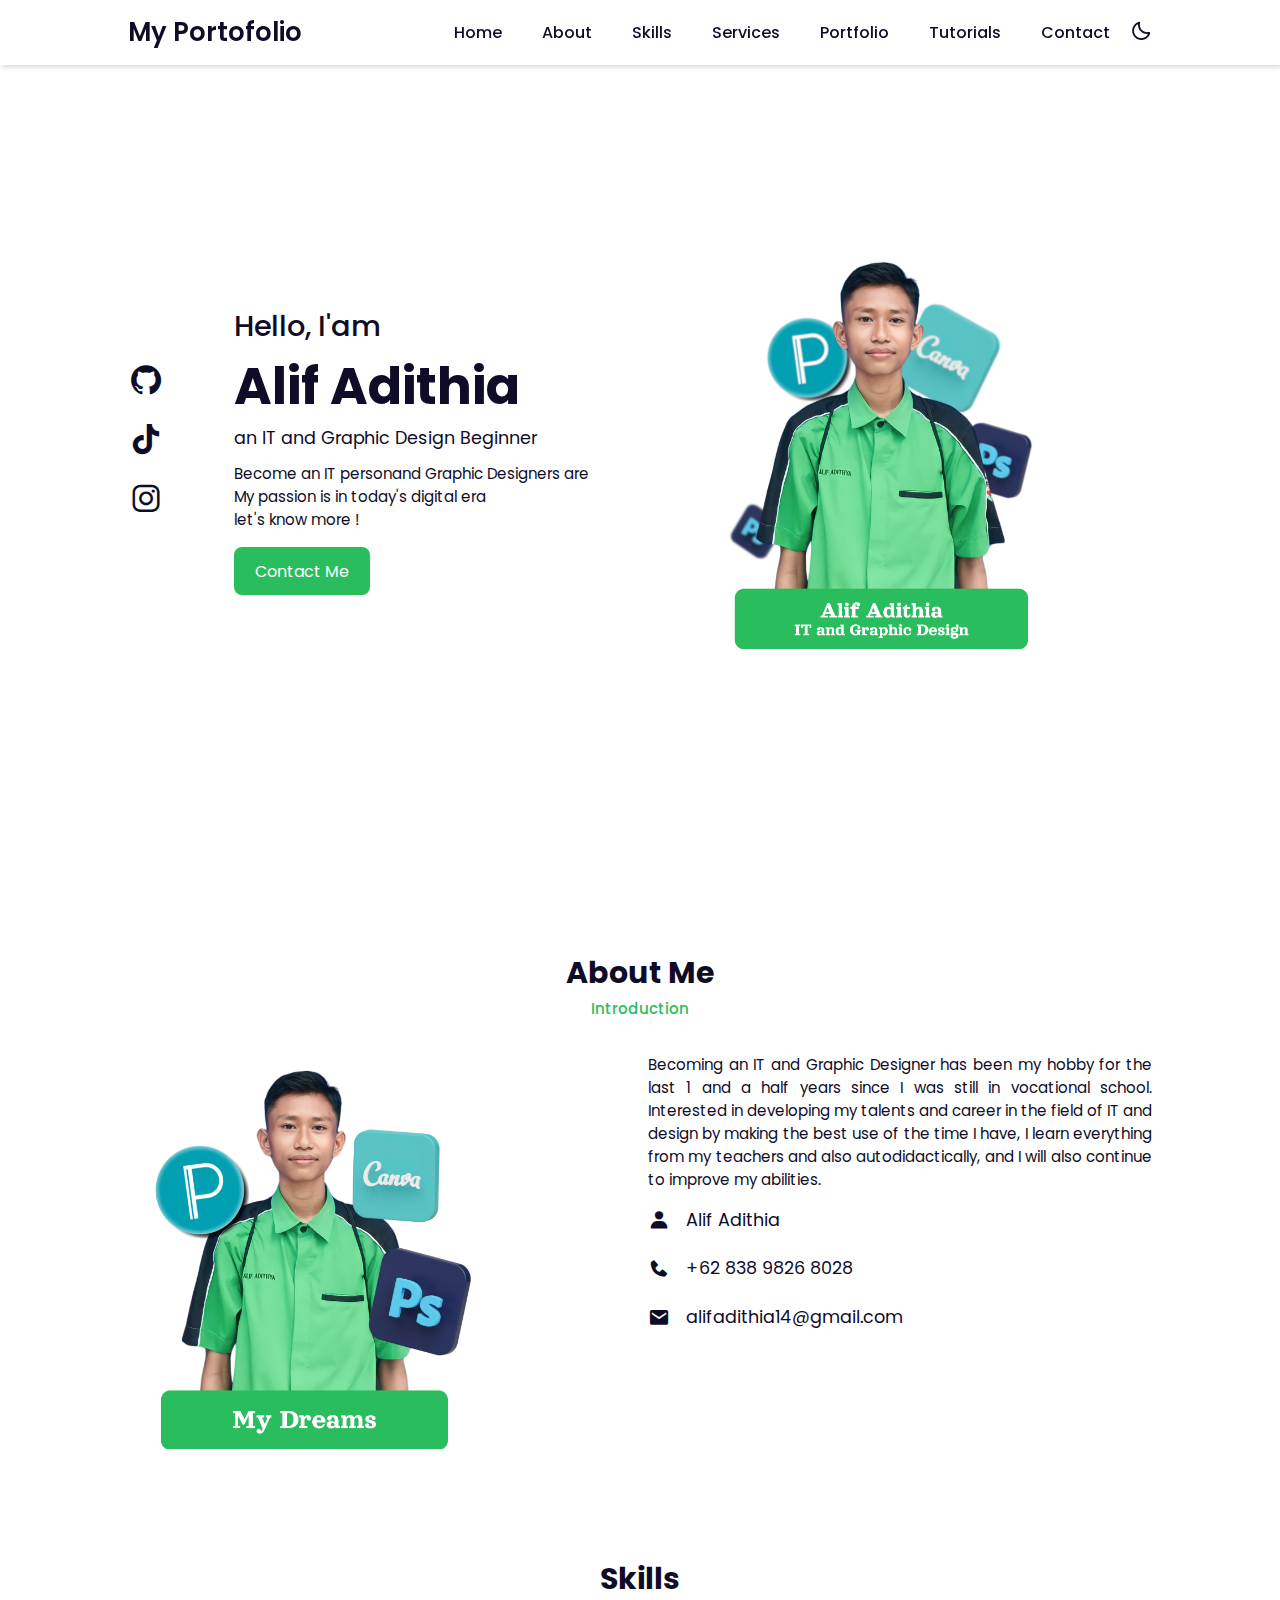
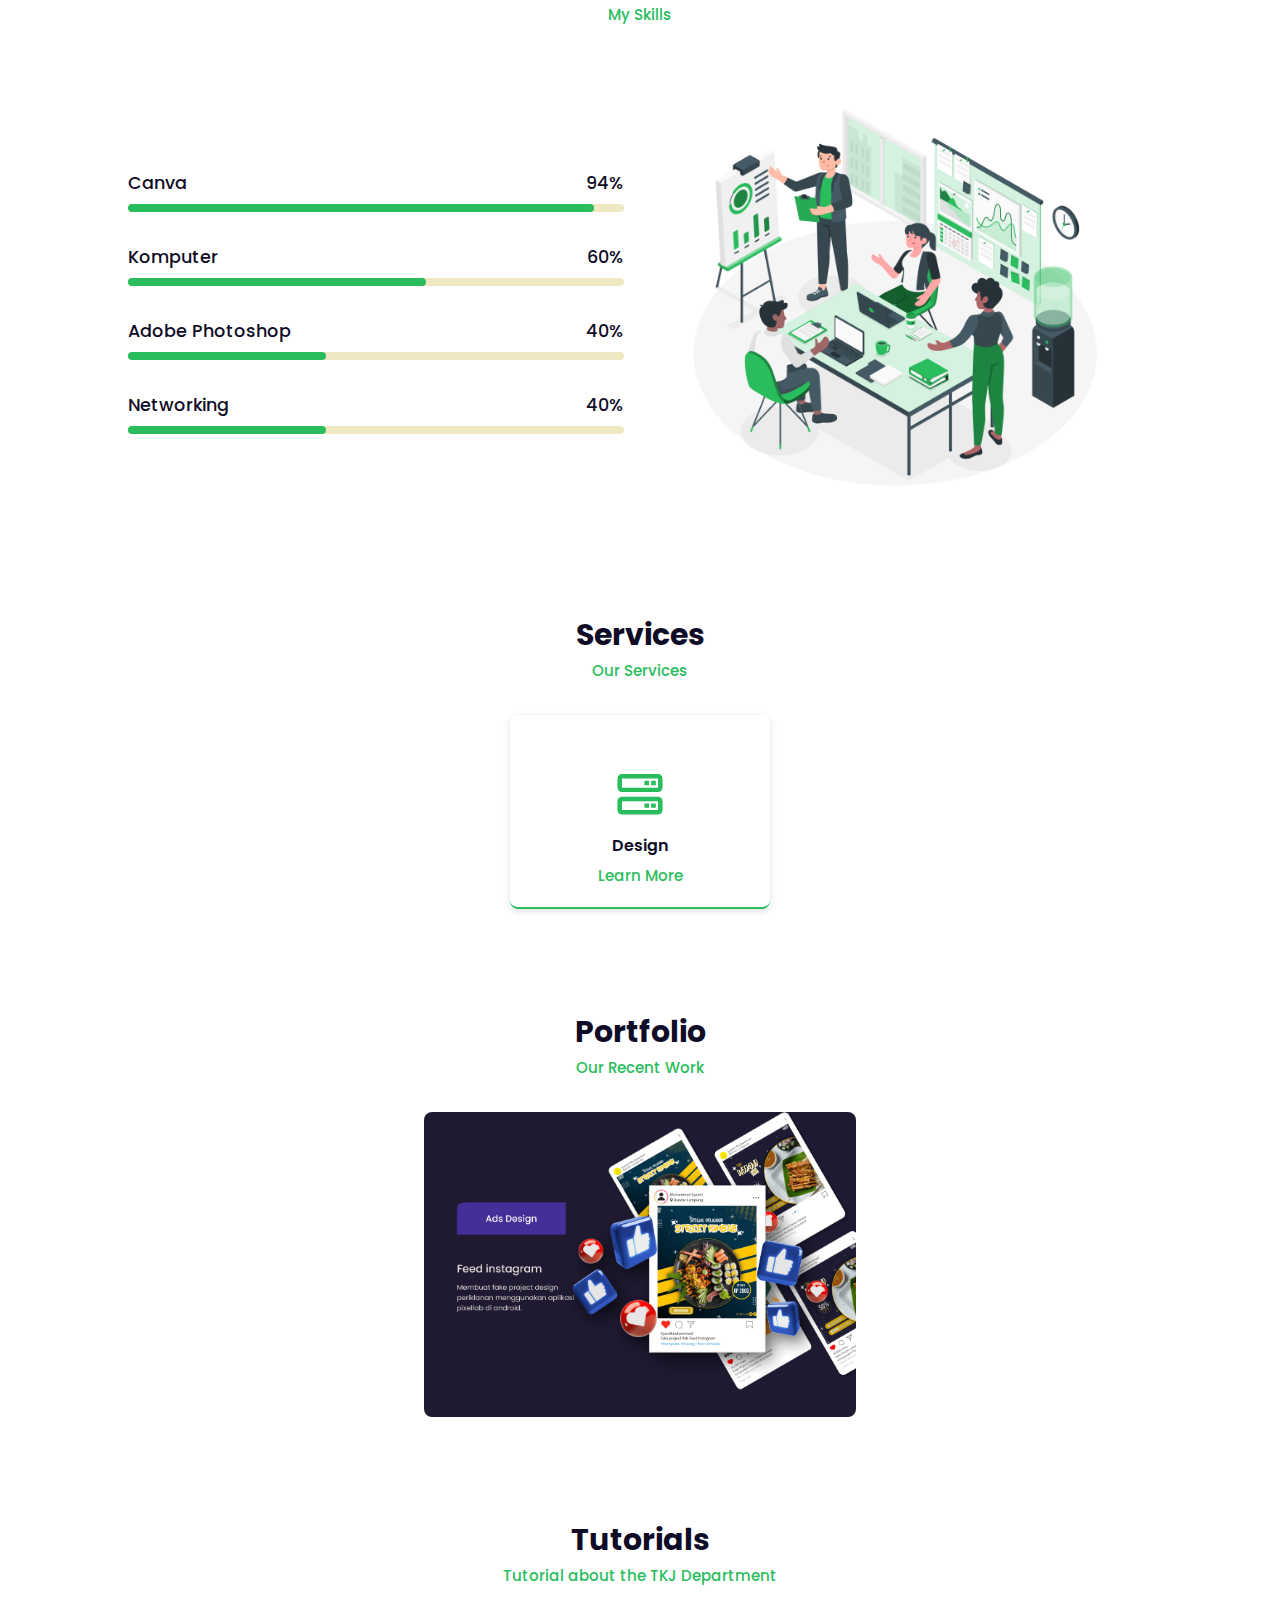
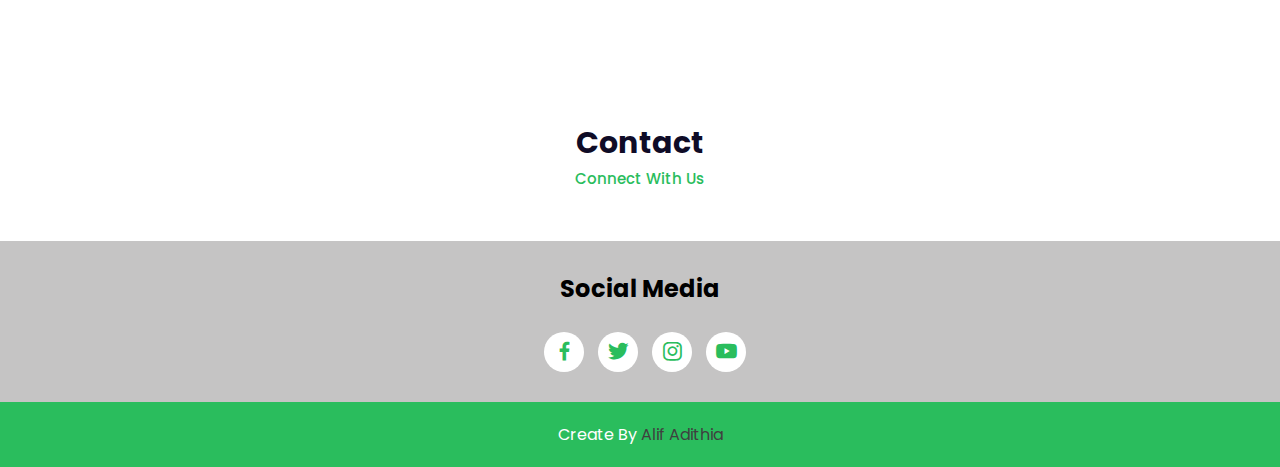
==== index.html @ b5aeb304 "Update index.html" ====
<!DOCTYPE html>
<html lang="en">
<head>
    <meta charset="UTF-8">
    <meta http-equiv="X-UA-Compatible" content="IE=edge">
    <meta name="viewport" content="width=device-width, initial-scale=1.0">
    <title>Portofolio || Alif Adithia</title>
          

    <!-- Link To CSS -->
    <link rel="stylesheet" href="./css/style.css">
    <!-- Box Icons -->
    <link rel="stylesheet"
  href="https://unpkg.com/boxicons@2.1.4/css/boxicons.min.css">
 
</head>
<body>
    <!-- Navbar -->
    <header>
        <a href="#" class="logo">My Portofolio</a>
 
        <div class="bx bx-menu" id="menu-icon"></div>
 
        <ul class="navbar">
            <li><a href="#home">Home</a></li>
            <li><a href="#about">About</a></li>
            <li><a href="#skills">Skills</a></li>
            <li><a href="#services">Services</a></li>
            <li><a href="#portfolio">Portfolio</a></li>
            <li><a href="#tutorials">Tutorials</a></li>
            <li><a href="#contact">Contact</a></li>
            <div class="bx bx-moon" id="darkmode"></div>
        </ul>
    </header>
    <!-- Home -->
 
    <section class="home" id="home">
        <div class="social">
            <a href="https://github.com/alif-adithia"><i class='bx bxl-github bx-md'></i></a>
            <a href="https://tiktok.com/@alif_adithia14"><i class='bx bxl-tiktok bx-md' ></i></a>
            <a href="https://www.instagram.com/alif_adithia38/"><i class='bx bxl-instagram bx-md' ></i></a>
        </div>
        <div class="home-img">
            <img src="image/11.png" alt="">
        </div>
        <div class="home-text">
            <span>Hello, I'am</span>
            <h1 class="text running">Alif Adithia</h1>
            <h2>an IT and Graphic Design Beginner</h2>
            <p>Become an IT personand Graphic Designers are <br> My passion is in today's digital era<br> let's know more !</p>
            <a href="https://wa.me/+6283898268028" class="btn">Contact Me</a>
        </div>
 
    </section>
    <!-- About -->
    <section class="about" id="about">
        <div class="heading">
            <h2>About Me</h2>
            <span>Introduction</span>
        </div>
        <!-- About Content -->
        <div class="about-container">
            <div class="about-img">
                <img src="image/about.png" alt="">
            </div>
            <div class="about-text">
                <p>Becoming an IT and Graphic Designer has been my hobby for the last 1 and a half years since I was still in vocational school. Interested in developing my talents and career in the field of IT and design by making the best use of the time I have, I learn everything from my teachers and also autodidactically, and I will also continue to improve my abilities.</p>
                <div class="information">
                    <!-- Box 1 -->
                    <div class="info-box">
                        <i class='bx bxs-user' ></i>
                        <span>Alif Adithia</span>
                    </div>
                    <!-- Box 2 -->
                    <div class="info-box">
                        <i class='bx bxs-phone' ></i>
                        <span>+62 838 9826 8028</span>
                    </div>
                    <!-- Box 3 -->
                    <div class="info-box">
                        <i class='bx bxs-envelope' ></i>
                        <span>alifadithia14@gmail.com</span>
                    </div>
                </div>
            </div>
        </div>
    </section>
    <!-- Skills -->
    <section class="skills" id="skills">
        <div class="heading">
            <h2>Skills</h2>
            <span>My Skills</span>
        </div>
        <!-- Skills Content -->
        <div class="skills-container">
            <div class="bars">
                <!-- Box 1 -->
                <div class="bars-box">
                    <h3>Canva</h3>
                    <span>94%</span>
                    <div class="light-bar"></div>
                    <div class="percent-bar html-bar"></div>
                </div>
                <!-- Box 2 -->
                <div class="bars-box">
                    <h3>Komputer</h3>
                    <span>60%</span>
                    <div class="light-bar"></div>
                    <div class="percent-bar css-bar"></div>
                </div>
                <!-- Box 3 -->
                <div class="bars-box">
                    <h3>Adobe Photoshop</h3>
                    <span>40%</span>
                    <div class="light-bar"></div>
                    <div class="percent-bar js-bar"></div>
                </div>
                <!-- Box 4 -->
                <div class="bars-box">
                    <h3>Networking</h3>
                    <span>40%</span>
                    <div class="light-bar"></div>
                    <div class="percent-bar js-bar"></div>
                </div>
            </div>
            <div class="skills-img">
                <img src="image/234.png" alt="">
            </div>
        </div>
 
    </section>
    <!-- Services -->
    <section class="services" id="services">
        <div class="heading">
            <h2>Services</h2>
            <span>Our Services</span>
        </div>
        <div class="services-content">
            <!-- Box 1 -->
            <div class="services-box">
                <i class='bx bx-server' ></i>
                <h3>Design</h3>
                <a href="#">Learn More</a>
            </div>
        </div>
    </section>
    <!-- Portfolio -->
    <section class="portfolio" id="portfolio">
        <div class="heading">
            <h2>Portfolio</h2>
            <span>Our Recent Work</span>
        </div>
        <div class="portfolio-content">
            <div class="portfolio-img">
                <a href="https://www.instagram.com/osis_smkpab10/">
                    <img src="image/project1.png" alt="">
                </a>
            </div>
            <div class="portfolio-img">
                <a href="https://www.instagram.com/adithia.design/">
                    <img src="image/project2.png" alt="">
                </a>
            </div>
            <div class="portfolio-img">
                <a href="https://www.instagram.com/xi.tkj1_net/">
                    <img src="image/project3.png" alt="">
                </a>
            </div> 
        </div>
    </section>
      <!-- Tutorials -->
    <section class="tutorials" id="tutorials">
        <div class="heading">
            <h2>Tutorials</h2>
            <span>Tutorial about the TKJ Department</span>
        </div>
        <div class="portfolio-content">
            <div class="portfolio-img">
                <a href="https://yaroh791.my.canva.site/alif-adithia-install-debian9">
                    <img src="image/01.jpg" alt="">
                </a>
            </div>
            <div class="portfolio-img">
                <a href="https://www.instagram.com/adithia.design/">
                    <img src="image/proect2.png" alt="">
                </a>
            </div>
            <div class="portfolio-img">
                <a href="https://www.instagram.com/xi.tkj1_net/">
                    <img src="image/projet3.png" alt="">
                </a>
            </div>
        </div>
    </section>
    <!-- Contact -->
    <section class="contact" id="contact">
        <div class="heading">
            <h2>Contact</h2>
            <span>Connect With Us</span>
        </div>
    </section>
    <!-- Footer -->
    <div class="footer">
        <h2>Social Media</h2>
        <div class="footer-social">
            <a href="https://web.facebook.com/profile.php?id=100071514007228"><i class='bx bxl-facebook' ></i></a>
            <a href="https://twitter.com/alifadithia38"><i class='bx bxl-twitter' ></i></a>
            <a href="https://www.instagram.com/alif_adithia38/"><i class='bx bxl-instagram' > </i></a>
            <a href="https://www.youtube.com/@alif_adithia38"><i class='bx bxl-youtube' ></i></a>
        </div>
 
    </div>
    <!-- Copyright -->
    <div class="copyright">
        <p>Create By <a href="">Alif Adithia</a></p>
    </div>
 
 
 
    <!-- Link To JS -->
    <script src="./js/script.js"></script>
</body>
</html>
---- css/style.css ----
/* Google Fonts */
@import url("https://fonts.googleapis.com/css2?family=Poppins:wght@200;300;400;500;600;700&display=swap");
* {
  margin: 0;
  padding: 0;
  box-sizing: border-box;
  list-style: none;
  text-decoration: none;
  scroll-behavior: smooth;
  scroll-padding-top: 2rem;
  font-family: "Poppins", sans-serif;
}
:root {
  --main-color: #2ABD5D;
  --bg-color: #fff;
  --text-color: #0f0c27;
  --hover: #2ABD5D;
 
  --big-font: 3.2rem;
  --medium-font: 1.8rem;
  --p-font: 0.941rem;
}
section {
  padding: 50px 10%;
}
body.active {
  --text-color: #fff;
  --bg-color: #2E2F34;
}
body {
  background: var(--bg-color);
  color: var(--text-color);
}
*::selection {
  color: var(--bg-color);
  background: var(--main-color);
}
.heading {
  text-align: center;
}
.heading h2 {
  font-size: 30px;
}
 
.heading span {
  font-size: var(--p-font);
  color: #2ABD5D;
}
header {
  position: fixed;
  width: 100%;
  top: 0;
  right: 0;
  z-index: 1000;
  display: flex;
  align-items: center;
  justify-content: space-between;
  background: var(--bg-color);
  padding: 13px 10%;
  transition: 0.2s;
  box-shadow: -3px -3px 7px #ffffff73,
				2px 2px 5px rgba(94, 104, 121, 0.288);
}
header.shadow {
  box-shadow: 0 0 4px rgb(14 55 54 / 15%);
}
.logo {
  font-size: 1.61rem;
  font-weight: 600;
  color: var(--text-color);
}
.navbar {
  display: flex;
}
.navbar a {
  font-size: 1rem;
  padding: 10px 20px;
  color: var(--text-color);
  font-weight: 500;
}
.navbar a:hover {
  color: var(--hover);
}
#menu-icon {
  font-size: 24px;
  cursor: pointer;
  z-index: 10001;
  display: none;
}
#darkmode {
  font-size: 22px;
  cursor: pointer;
}
.home {
  position: relative;
  width: 100%;
  min-height: 100vh;
  display: grid;
  grid-template-columns: 0.2fr 1fr 1fr;
  align-items: center;
  gap: 1rem;
}
.home-img {
  order: 6;
}
.home-img img {
  width: 80%;
}
.home-text span {
  font-size: var(--medium-font);
  font-weight: 500;
}
.home-text h1 {
  font-size: var(--big-font);
}


.home-text h2 {
  font-size: 1.1rem;
  font-weight: 400;
}
.home-text p {
  font-size: var(--p-font);
  font-weight: 400;
  margin: 0.7rem 0 1rem;
}
.social {
  display: flex;
  flex-direction: column;
}
.social a {
  margin-bottom: 1rem;
  font-size: 22px;
  color: var(--text-color);
}
.social a:hover {
  color: var(--hover);
}
.btn {
  display: inline-block;
  background: var(--main-color);
  color: #fff;
  padding: 0.7rem 1.3rem;
  border-radius: 0.5rem;
}
.btn:hover {
  background: var(--hover);
}
 

.about-container {
  display: grid;
  grid-template-columns: repeat(2, 1fr);
  gap: 1rem;
  margin-top: 2rem;
}
 
.about-img img {
  width: 70%;
  border-radius: 0.5rem;
}
.about-text p {
  font-size: var(--p-font);
  font-weight: 400;
  text-align: justify;
}
.information {
  margin: 1rem 0 1.4rem;
}
.information .info-box {
  display: flex;
  align-items: center;
  margin-bottom: 1.4rem;
}
.information .info-box .bx {
  font-size: 22px;
}
.information .info-box span {
  font-weight: 400;
  margin-left: 1rem;
}
.skills-container {
  display: grid;
  grid-template-columns: repeat(2, 1fr);
  align-items: center;
  gap: 2rem;
  margin-top: 4rem;
}
.skills-img img {
  width: 90%;
  padding-left: 2rem;
  object-position: center;
}
.bars-box {
  position: relative;
  display: flex;
  justify-content: space-between;
  align-items: center;
  padding: 1rem 0;
  margin-bottom: 1rem;
}
.bars-box h3,
span {
  font-size: 1.1rem;
  font-weight: 500;
}
.light-bar {
  position: absolute;
  bottom: 0;
  left: 0;
  width: 100%;
  height: 0.5rem;
  background:hsla(49, 61%, 63%, 0.4);
  border-radius: 0.5rem;
}
.percent-bar {
  position: absolute;
  bottom: 0;
  left: 0;
  height: 0.5rem;
  background: var(--main-color);
  border-radius: 0.5rem;
}
.html-bar {
  width: 94%;
}
.css-bar {
  width: 60%;
}
.js-bar {
  width: 40%;
}
.react-bar {
  width: 80%;
}
.services-content {
  display: grid;
  grid-template-columns: repeat(auto-fit, minmax(200px, auto));
  justify-content: center;
  gap: 1rem;
  margin-top: 2rem;
}
.services-box {
  padding: 20px;
  width: 260px;
  display: flex;
  flex-direction: column;
  align-items: center;
  text-align: center;
  border-radius: 0.5rem;
  border-bottom: 2px solid var(--main-color);
  box-shadow: 0 2px 7px rgb(14 55 54 / 15%);
}
.services-box:hover{
 background-color: #2ABD5D;
}

.services-box h3 {
  font-size: 1rem;
  font-weight: 600;
  margin: 0.7rem 0 0.4rem;
}
.services-box:hover h3{
  color: #fff;
}
.services-box .bx {
  padding-top: 2rem;
  font-size: 54px;
  color: var(--main-color);
}
.services-box:hover .bx{
  color: #ffffff;
}
.services-box a {
  color: var(--main-color);
  font-size: var(--p-font);
  font-weight: 500;
}
.services-box:hover a{
  color: #8b8a8f;
}
.portfolio-content {
  display: grid;
  grid-template-columns: repeat(auto-fit, minmax(280px, auto));
  gap: 1rem;
  margin-top: 2rem;
}
.portfolio-img {
  overflow: hidden;
  border-radius: 0.5rem;
}
.portfolio-img img {
  width: 100%;
  display: block;
}
.portfolio-img img:hover {
  transform: scale(1.1);
  transition: 0.5s;
}
.contact-form {
  display: grid;
  place-items: center;
  margin-top: 2rem;
}
.contact-form form {
  display: flex;
  flex-direction: column;
  width: 650px;
}
form input,
textarea {
  padding: 15px;
  border-radius: 0.5rem;
  width: 100%;
  border: none;
  outline: none;
  background: hsla(49, 100%, 50%, 0.171);
  margin-bottom: 1rem;
  color: var(--text-color);
}
form input::placeholder,
textarea::placeholder {
  color: var(--text-color);
}
form textarea {
  resize: none;
  height: 200px;
}
.contact-button {
  width: 160px;
  cursor: pointer;
  background: #2ABD5D;
  color: #fff;
  justify-content: center;
  text-transform: uppercase;
  letter-spacing: 1px;
  margin-left: 38%;
}
.contact-button:hover {
  background: var(--hover);
}
.footer {
  display: grid;
  place-items: center;
  padding: 30px;
  background: #c5c4c4;
  color: #000;
}
.footer h2 {
  font-size: 1.5rem;
  margin-bottom: 1.6rem;
}
.footer-social a i{
  color: #2ABD5D;
  font-size: 25px;
  margin-left: 10px;
  text-align: center;
  line-height: 40px;
  background-color: #fff;
  border-radius: 50%;
  width: 40px;
  height: 40px;
}
.copyright {
  padding: 20px;
  background: var(--main-color);
  text-align: center;
  color: #fff;
}
.copyright a{
  color: #3f3f3f;
}
/* Making Responsive */
@media (max-width: 991px) {
  header {
    padding: 18px 4%;
  }
  section {
    padding: 50px 4%;
  }
}
@media (max-width: 881px) {
  :root {
    --big-font: 2.7rem;
    --medium-font: 1.4rem;
  }
}
@media (max-width: 768px) {
  :root {
    --big-font: 2.4rem;
    --medium-font: 1.2rem;
  }
  header {
    padding: 11px 4%;
  }
  #menu-icon {
    display: initial;
    color: var(--text-color);
  }
  header .navbar {
    position: absolute;
    top: -500px;
    left: 0;
    right: 0;
    display: flex;
    flex-direction: column;
    background: var(--bg-color);
    box-shadow: 0 4px 4px rgb(0 0 0 / 10%);
    transition: 0.2s ease;
    text-align: center;
  }
  .navbar.active {
    top: 100%;
  }
  .navbar a {
    padding: 1.5rem;
    display: block;
    background: var(--bg-color);
  }
  #darkmode {
    position: absolute;
    top: 1.4rem;
    right: 2rem;
  }
  .scroll-down {
    display: none;
  }
  .home {
    grid-template-columns: 0.5fr 3fr;
  }
  .home-text {
    grid-column: 1/3;
    padding-left: 1.4rem;
  }
  .home-img {
    order: initial;
  }
  .about-container {
    grid-template-columns: 1fr;
  }
  .about-img {
    display: flex;
    justify-content: center;
  }
  .skills-container {
    grid-template-columns: 1fr;
  }
  .skills-img img {
    padding-left: 0;
  }
  .skills-img {
    padding-top: 2rem;
    display: flex;
    justify-content: center;
  }
  .contact-form form{
    width: 300px;
  }
  .contact-button{
    margin-left: 25%;
  }
}
@media (max-width: 340px) {
  :root {
    --big-font: 1.7rem;
    --medium-font: 1.1rem;
  }
  .home-text span {
    font-size: 1rem;
  }
  .home-text h2 {
    font-size: 0.9rem;
    font-weight: 500;
  }
  .information .info-box span {
    font-size: 1rem;
  }
  .portfolio-content {
    grid-template-columns: repeat(auto-fit, minmax(200px, auto));
  }
  .contact-form form{
    width: 300px;
  }
  .contact-button{
    margin-left: 25%;
  }
}
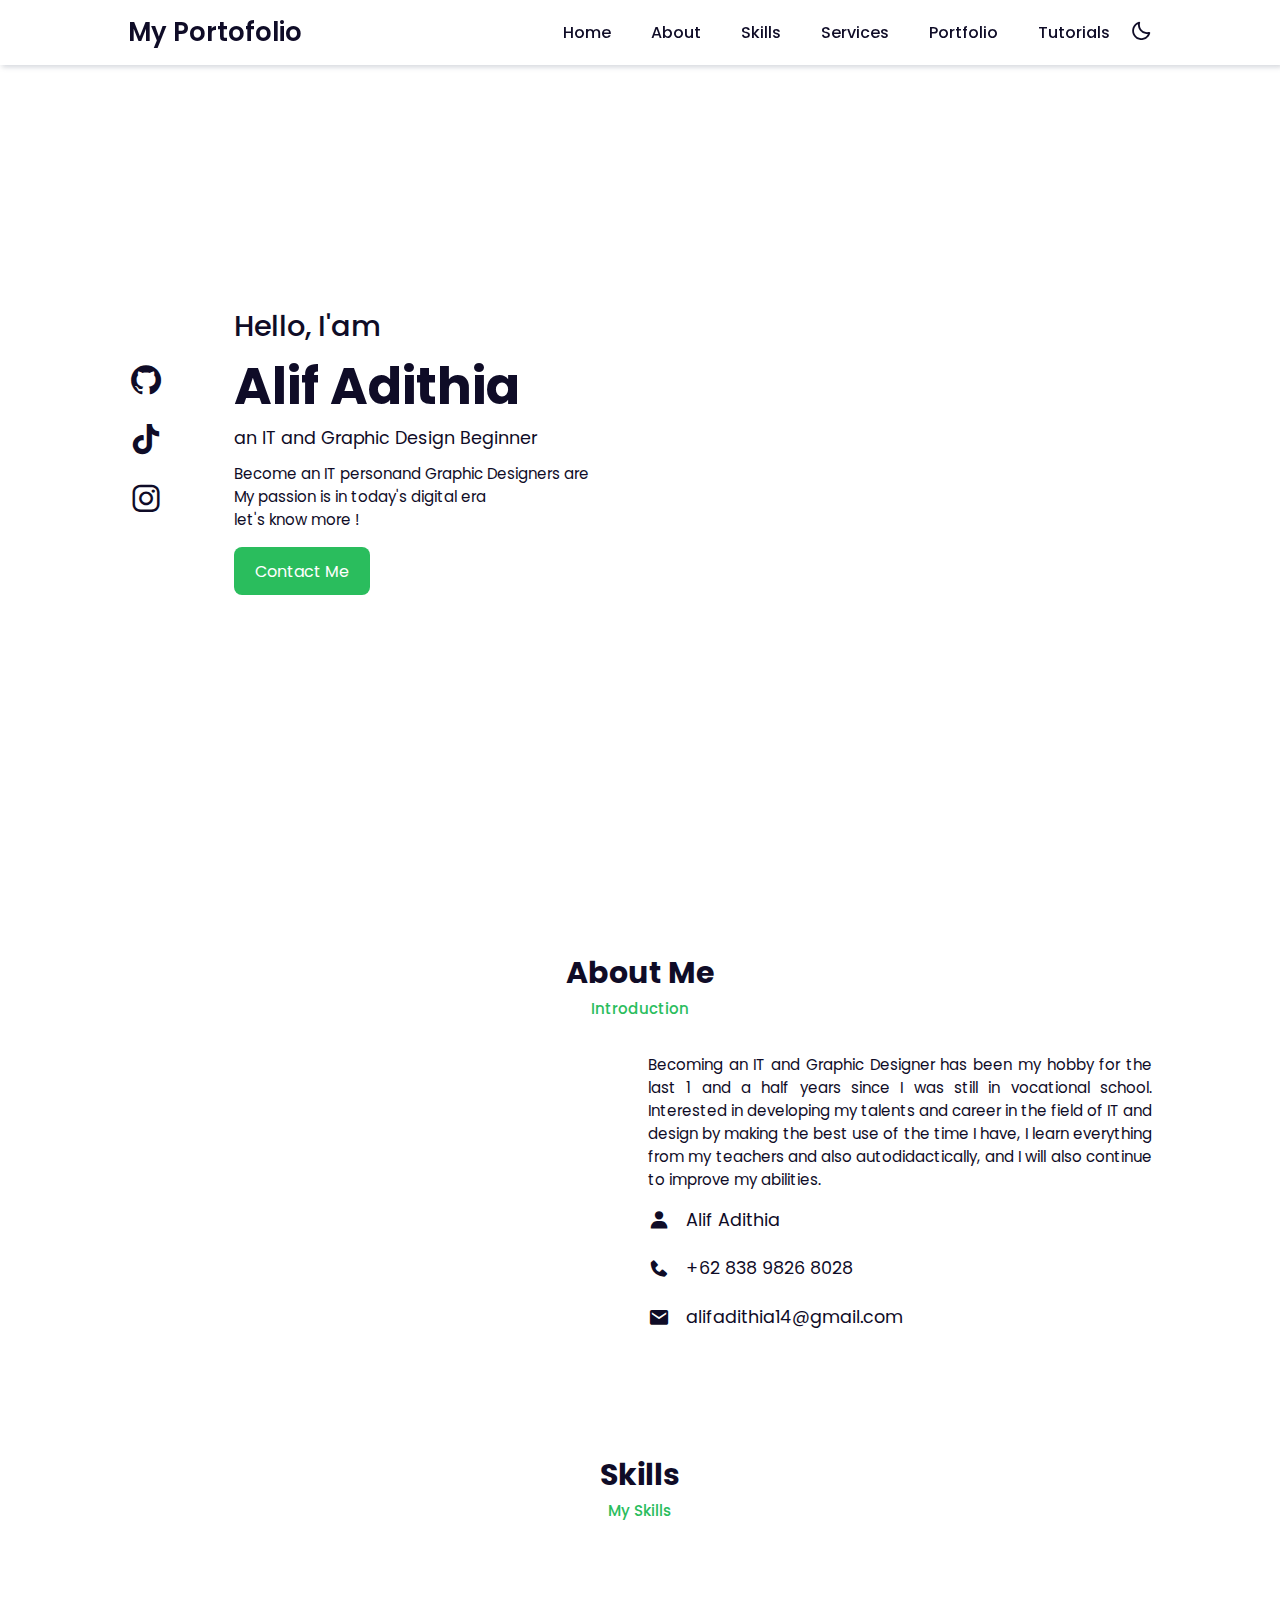
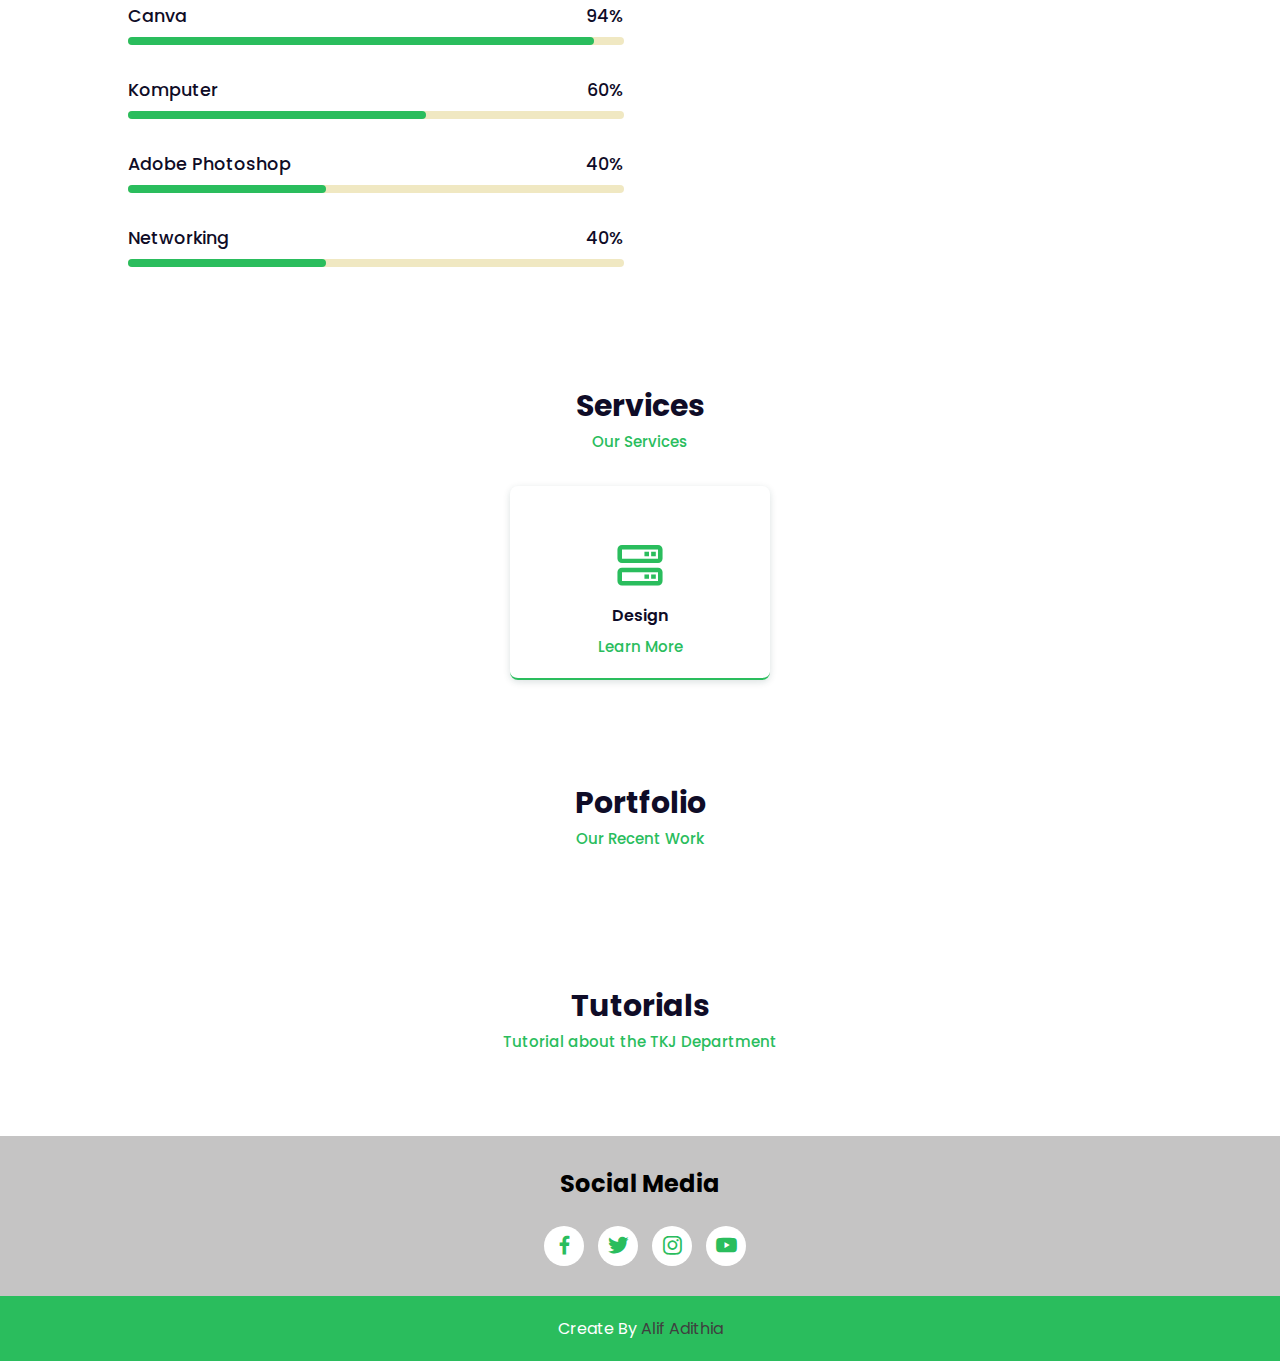
==== commit d30e71d7: "Add files via upload" ====
--- a/index.html
+++ b/index.html
@@ -28,7 +28,6 @@
             <li><a href="#services">Services</a></li>
             <li><a href="#portfolio">Portfolio</a></li>
             <li><a href="#tutorials">Tutorials</a></li>
-            <li><a href="#contact">Contact</a></li>
             <div class="bx bx-moon" id="darkmode"></div>
         </ul>
     </header>
@@ -168,7 +167,9 @@
             </div> 
         </div>
     </section>
-      <!-- Tutorials -->
+
+
+    <!-- Tutorials -->
     <section class="tutorials" id="tutorials">
         <div class="heading">
             <h2>Tutorials</h2>
@@ -176,8 +177,8 @@
         </div>
         <div class="portfolio-content">
             <div class="portfolio-img">
-                <a href="https://yaroh791.my.canva.site/alif-adithia-install-debian9">
-                    <img src="image/01.jpg" alt="">
+                <a href="debian.html">
+                    <img src="image/debian 9.jpg" alt="">
                 </a>
             </div>
             <div class="portfolio-img">
@@ -186,19 +187,13 @@
                 </a>
             </div>
             <div class="portfolio-img">
-                <a href="https://www.instagram.com/xi.tkj1_net/">
-                    <img src="image/projet3.png" alt="">
-                </a>
-            </div>
-        </div>
-    </section>
-    <!-- Contact -->
-    <section class="contact" id="contact">
-        <div class="heading">
-            <h2>Contact</h2>
-            <span>Connect With Us</span>
-        </div>
-    </section>
+                <a href="hadwere.html">
+                    <img src="image/hardwere.jpg" alt="">
+                </a>
+            </div>
+        </div>
+    </section>
+
     <!-- Footer -->
     <div class="footer">
         <h2>Social Media</h2>
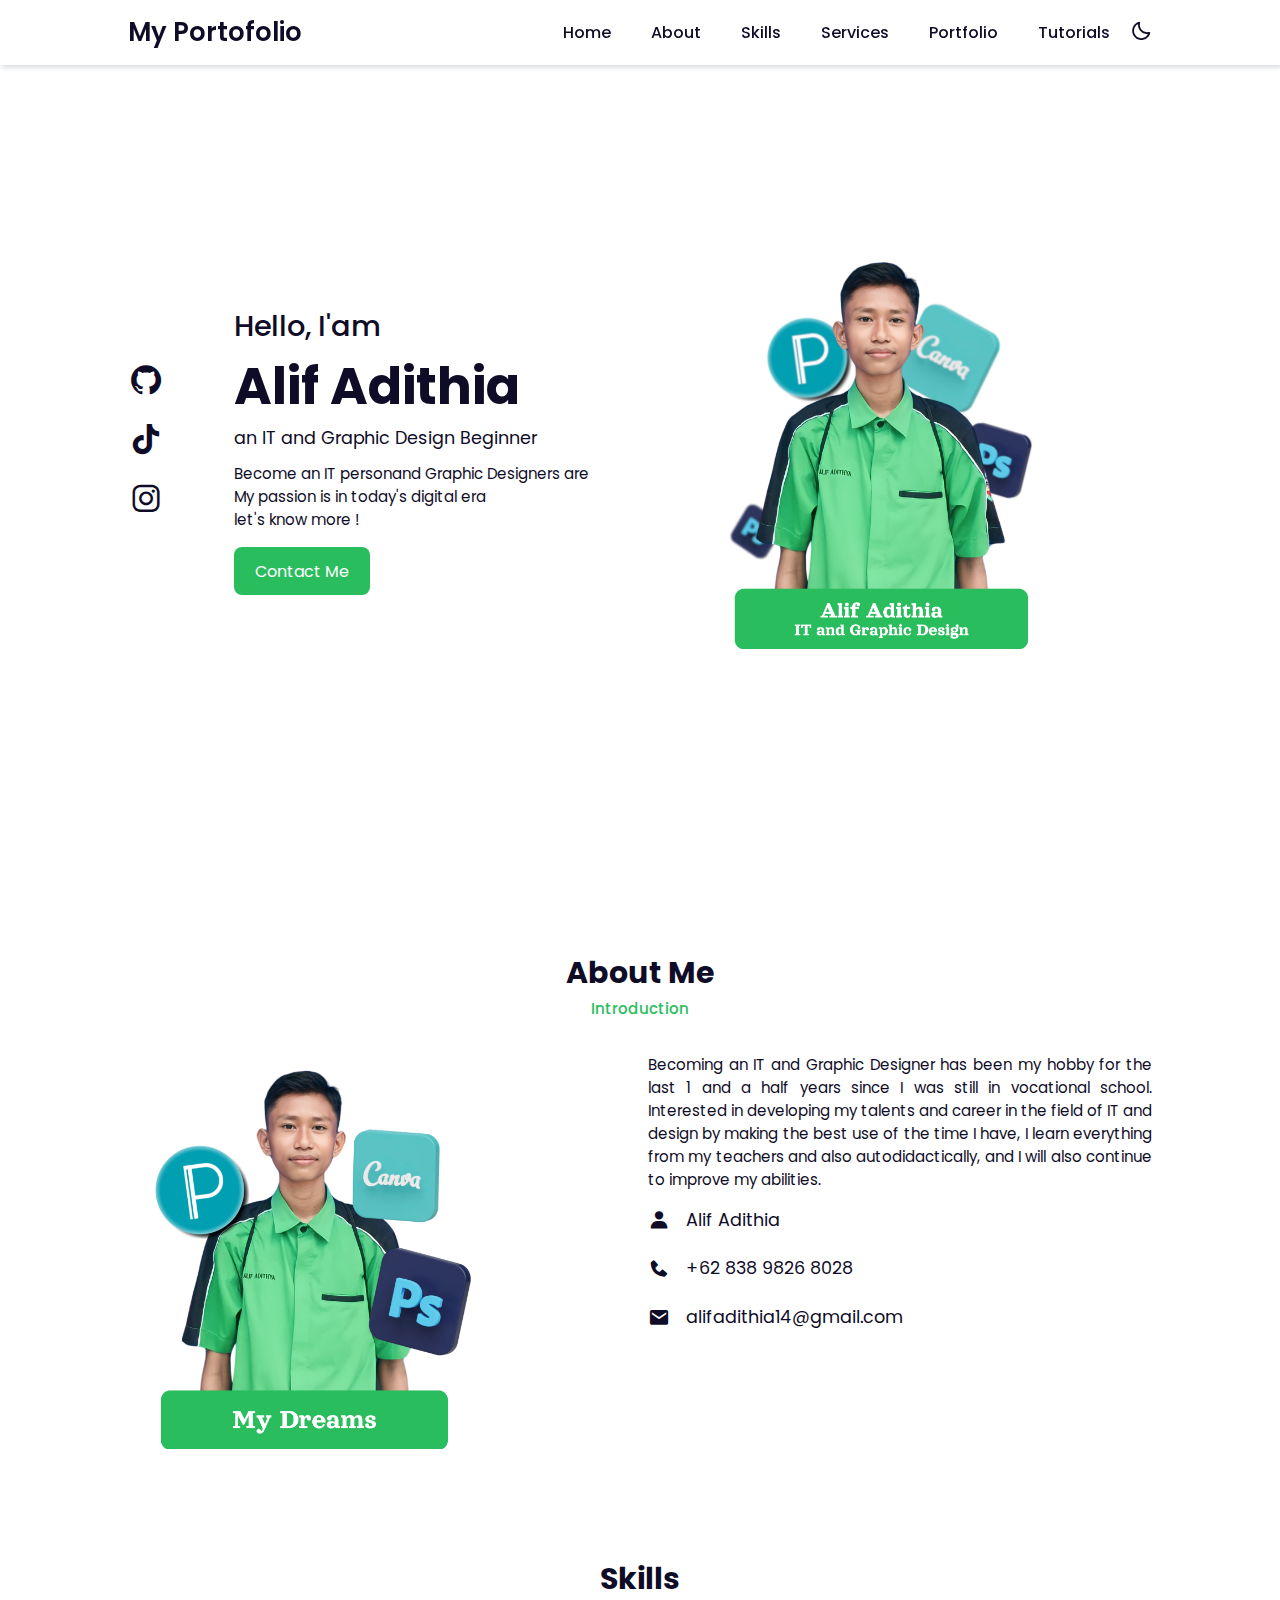
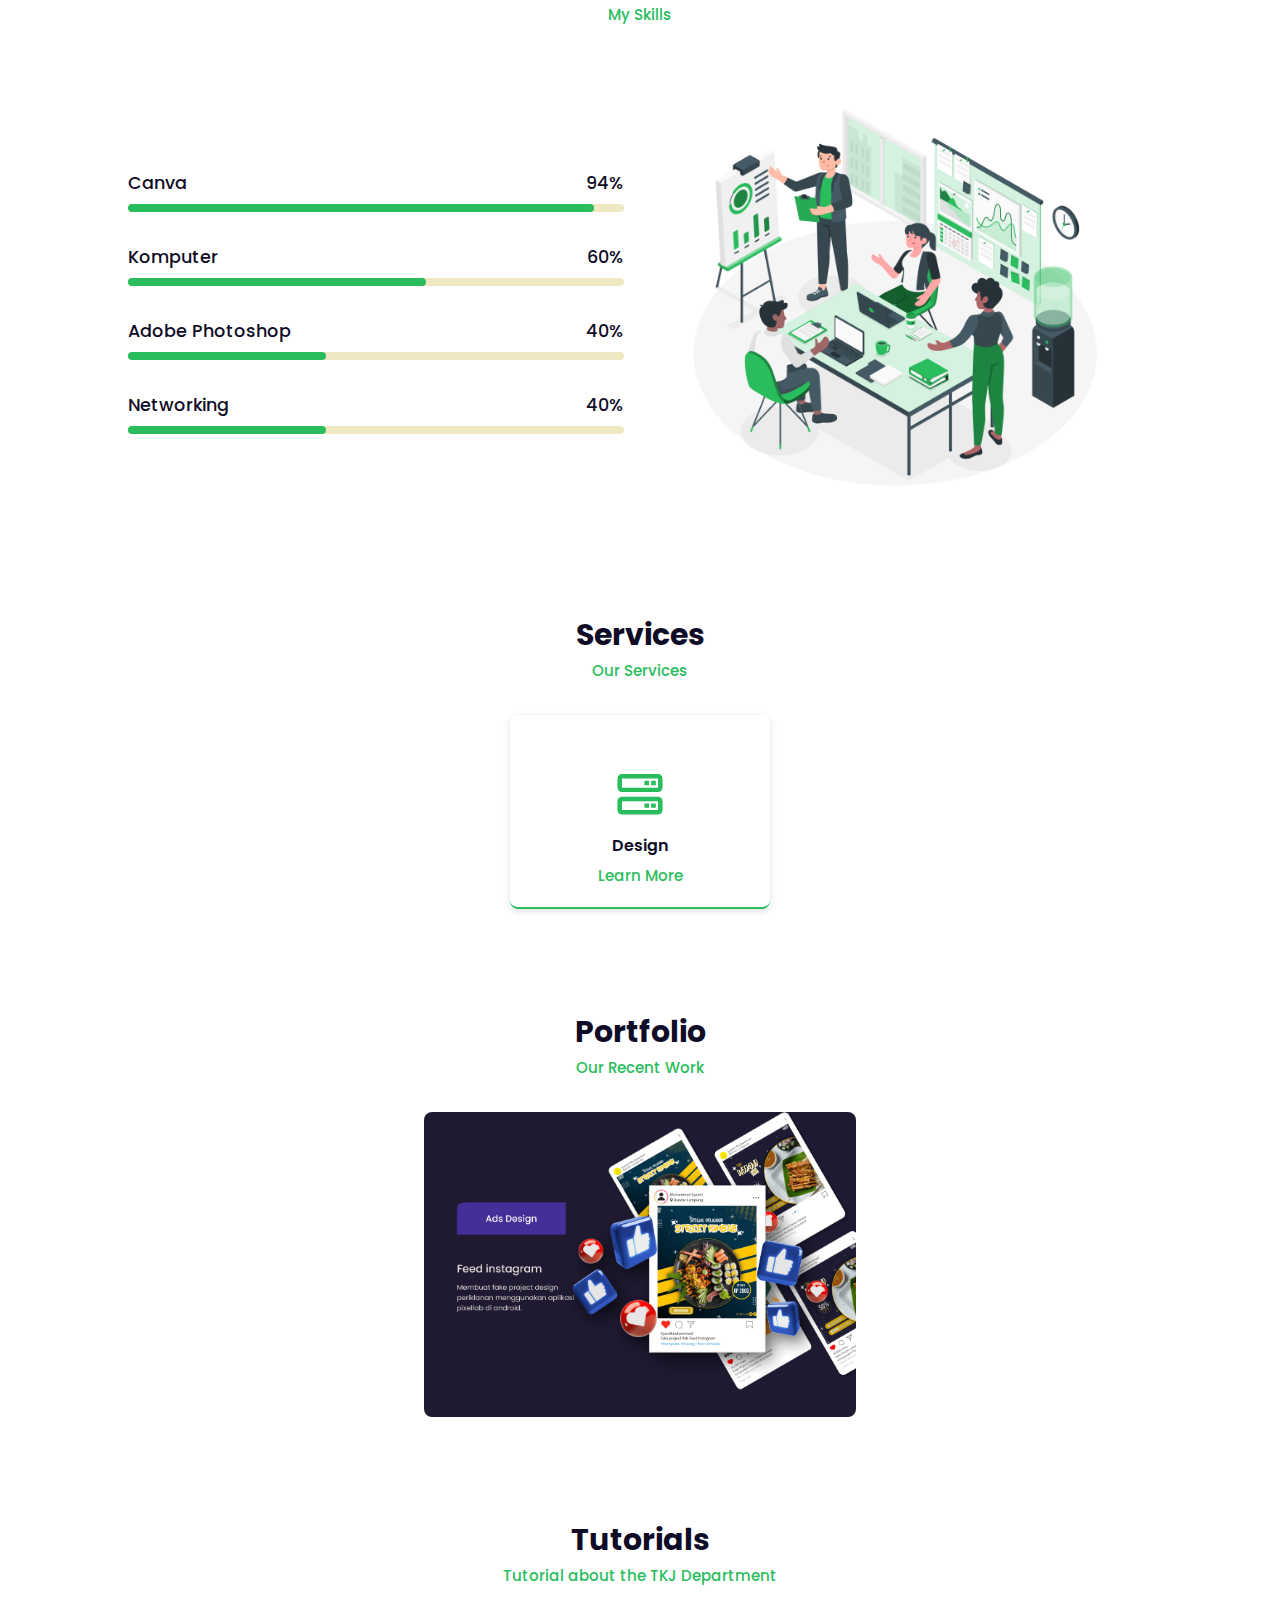
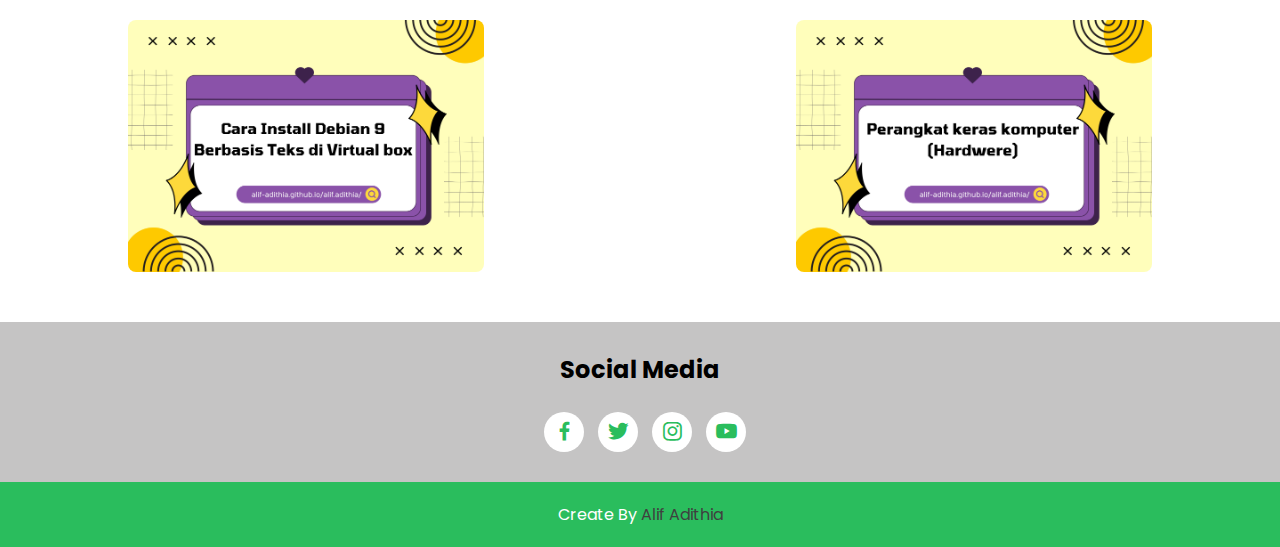
==== commit b621cee1: "Update index.html" ====
--- a/index.html
+++ b/index.html
@@ -177,7 +177,7 @@
         </div>
         <div class="portfolio-content">
             <div class="portfolio-img">
-                <a href="debian.html">
+                <a href="https://yaroh791.my.canva.site/alif-adithia-install-debian9">
                     <img src="image/debian 9.jpg" alt="">
                 </a>
             </div>
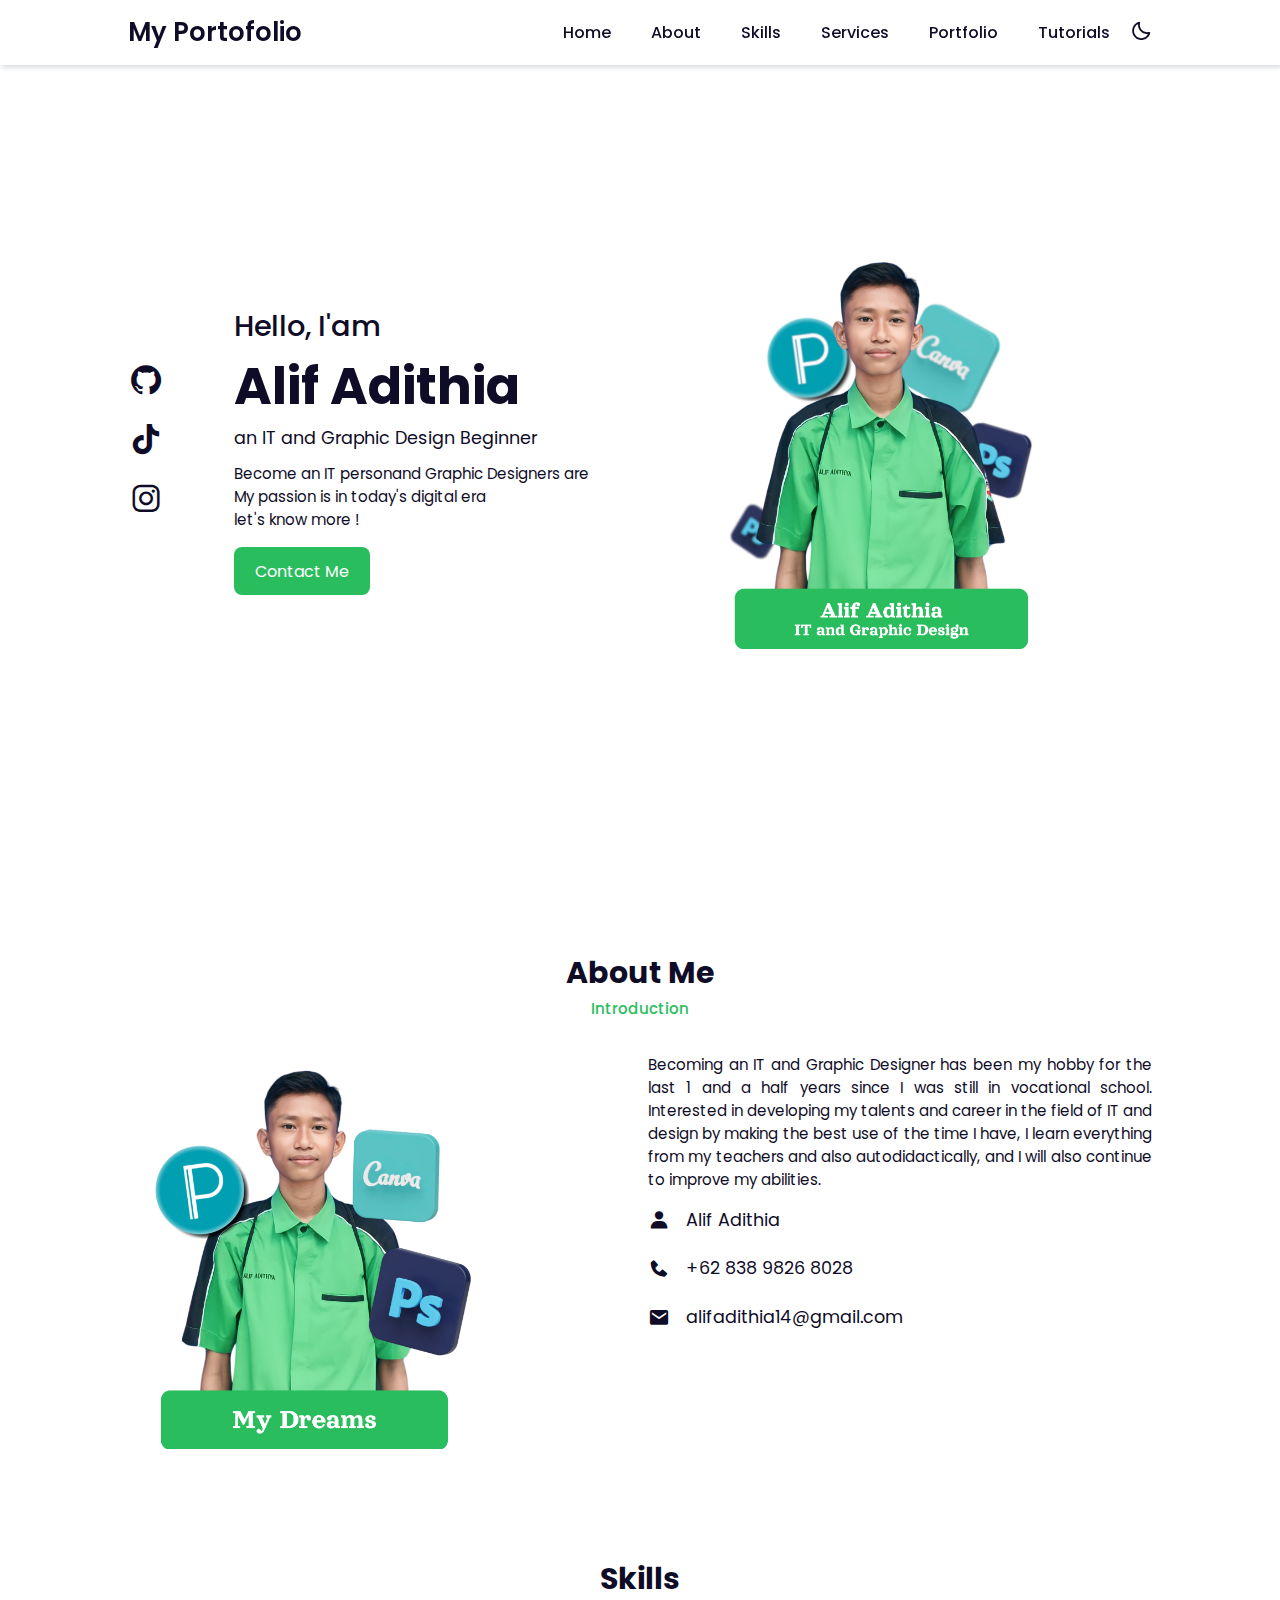
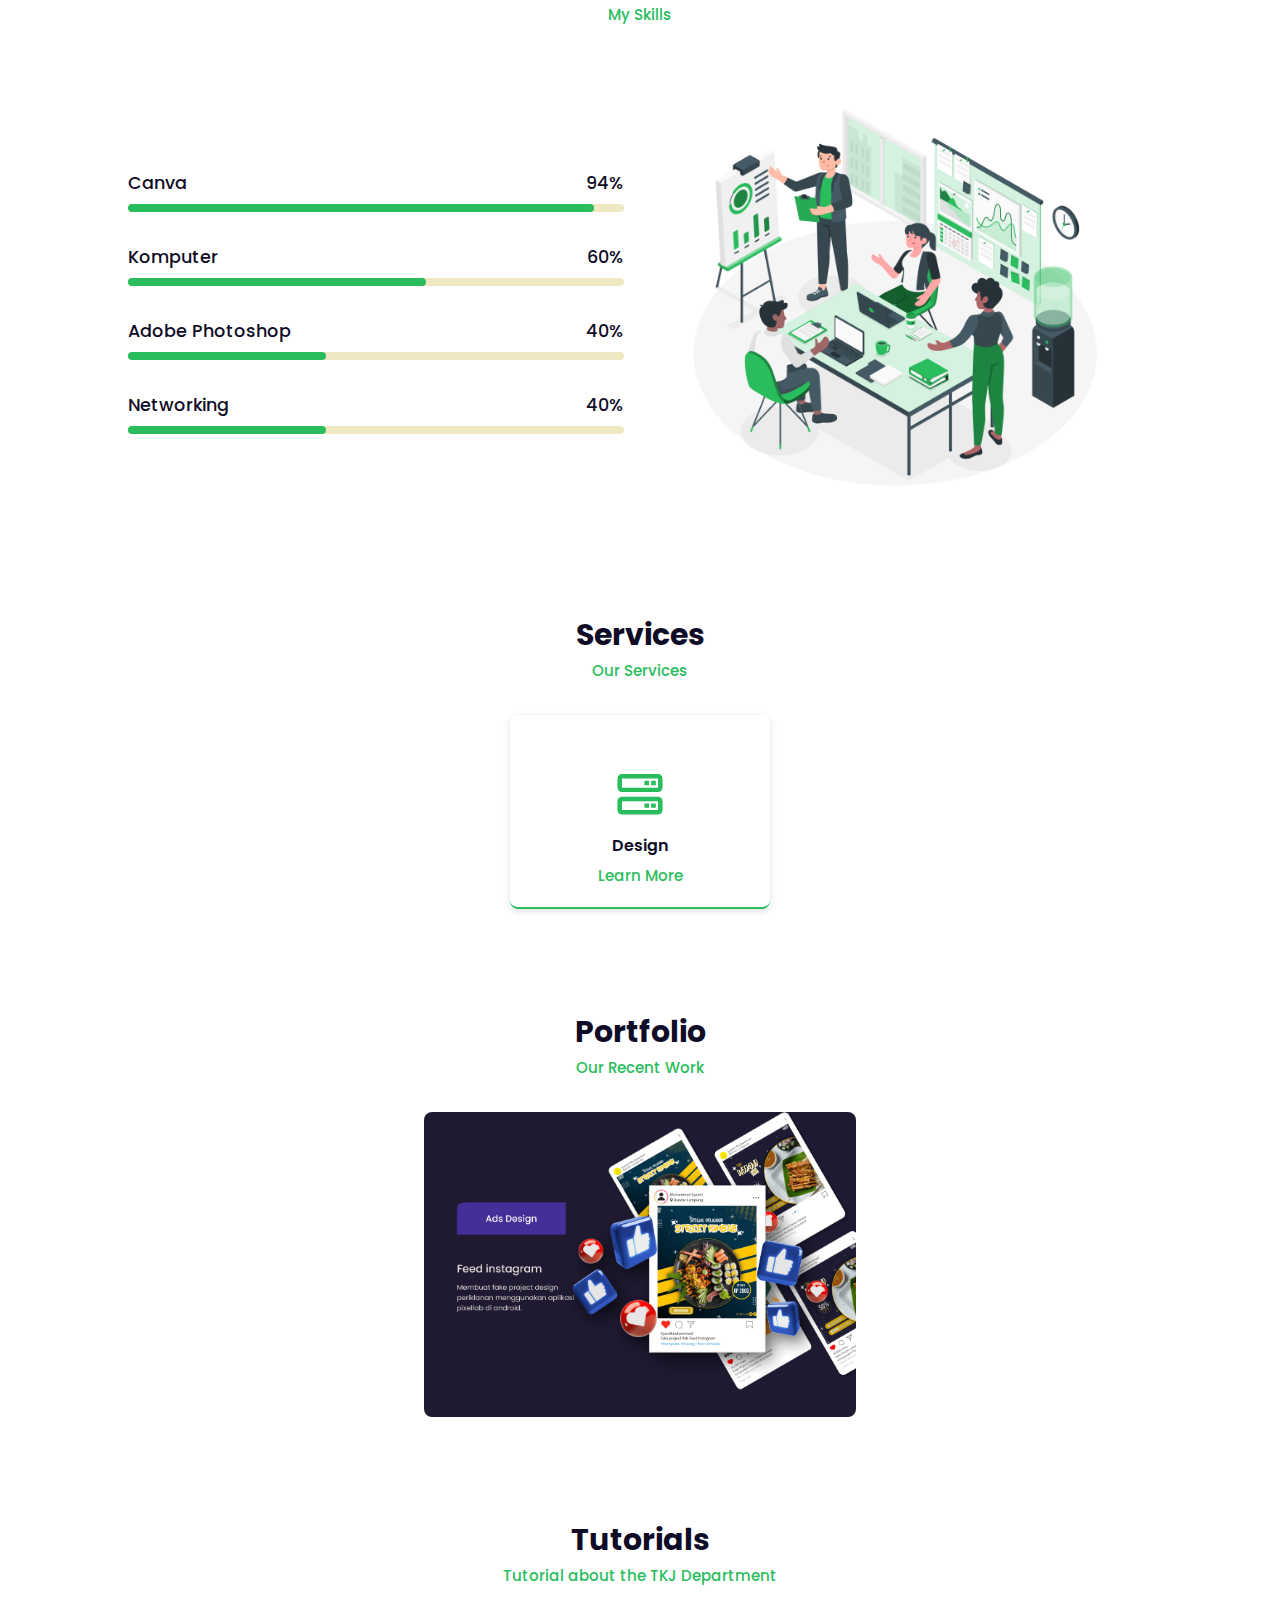
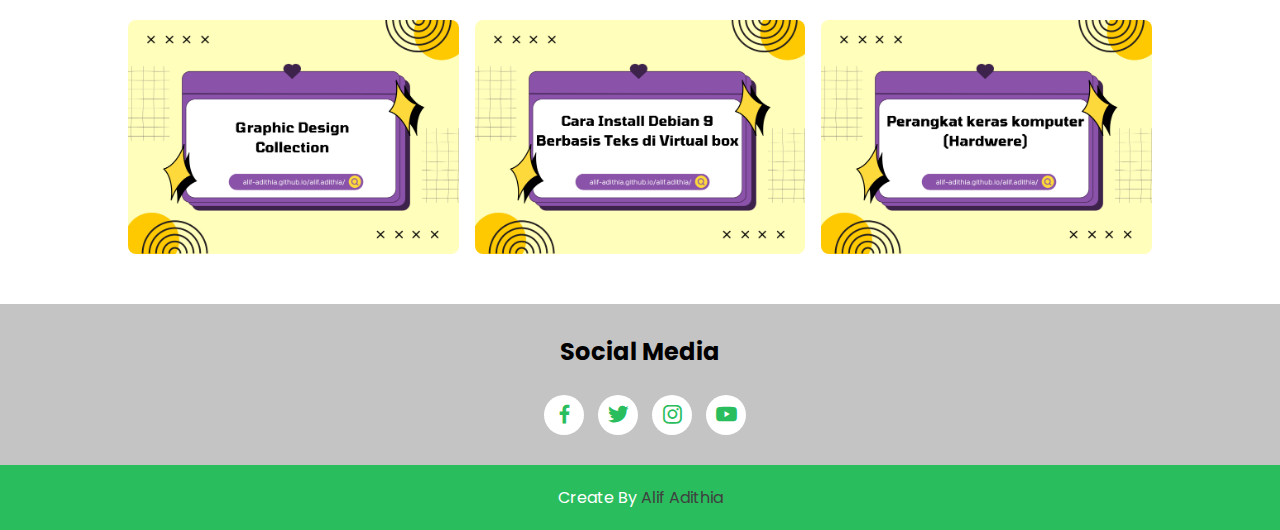
==== commit b96ef86d: "Add files via upload" ====
--- a/index.html
+++ b/index.html
@@ -5,6 +5,7 @@
     <meta http-equiv="X-UA-Compatible" content="IE=edge">
     <meta name="viewport" content="width=device-width, initial-scale=1.0">
     <title>Portofolio || Alif Adithia</title>
+    <link rel="icon" type="image/x-icon" href="image/logo.png">
           
 
     <!-- Link To CSS -->
@@ -177,13 +178,13 @@
         </div>
         <div class="portfolio-content">
             <div class="portfolio-img">
-                <a href="https://yaroh791.my.canva.site/alif-adithia-install-debian9">
+                <a href="desain.html">
+                    <img src="image/desain.jpg" alt="">
+                </a>
+            </div>
+            <div class="portfolio-img">
+                <a href="debian.html">
                     <img src="image/debian 9.jpg" alt="">
-                </a>
-            </div>
-            <div class="portfolio-img">
-                <a href="https://www.instagram.com/adithia.design/">
-                    <img src="image/proect2.png" alt="">
                 </a>
             </div>
             <div class="portfolio-img">
